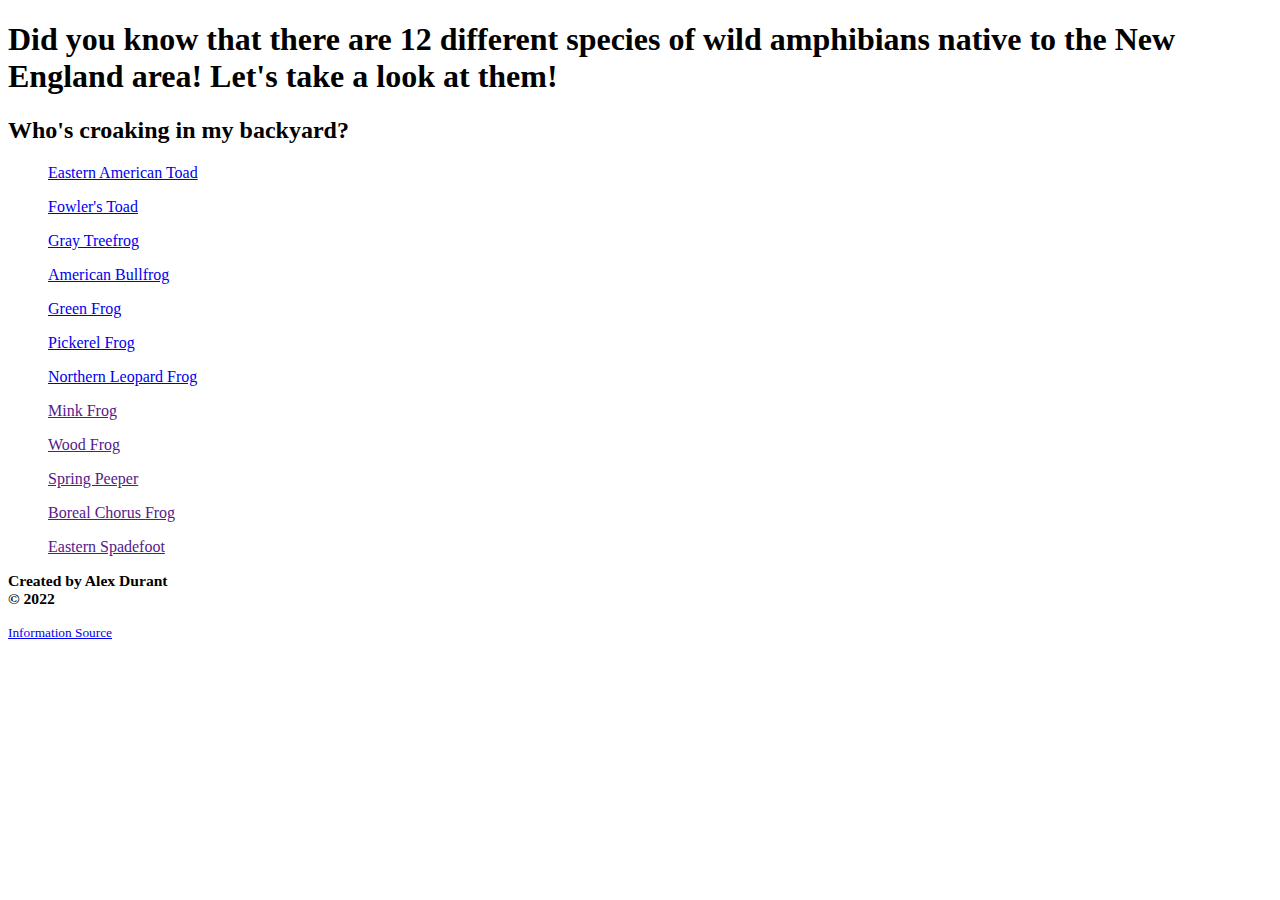
==== index.html @ 2158b1fc "added new page" ====
<!DOCTYPE html>
<html lang="en">
<head>
    <meta charset="UTF-8">
    <meta http-equiv="X-UA-Compatible" content="IE=edge">
    <meta name="viewport" content="width=device-width, initial-scale=1.0">
    <title>Home</title>
</head>
<body>
    <h1>Did you know that there are 12 different species of wild amphibians native to the New England area! Let's take a look at them!</h1>

    <h2>Who's croaking in my backyard?</h2>

    <ul><a href="#">Eastern American Toad</a></ul>
    <ul><a href="#">Fowler's Toad</a></ul>
    <ul><a href="#">Gray Treefrog</a></ul>
    <ul><a href="#">American Bullfrog</a></ul>
    <ul><a href="#">Green Frog</a></ul>
    <ul><a href="#">Pickerel Frog</a></ul>
    <ul><a href="#">Northern Leopard Frog</a></ul>
    <ul><a href="">Mink Frog</a></ul>
    <ul><a href="">Wood Frog</a></ul>
    <ul><a href="">Spring Peeper</a></ul>
    <ul><a href="">Boreal Chorus Frog</a></ul>
    <ul><a href="">Eastern Spadefoot</a></ul>
</body>

<footer>
    <small>
        <h3>Created by Alex Durant<br>
        &copy; 2022 <br></h3>
        <a href="https://www.inaturalist.org/guides/14557?taxon=20979">Information Source</a>
    </small>
</footer>
</html>
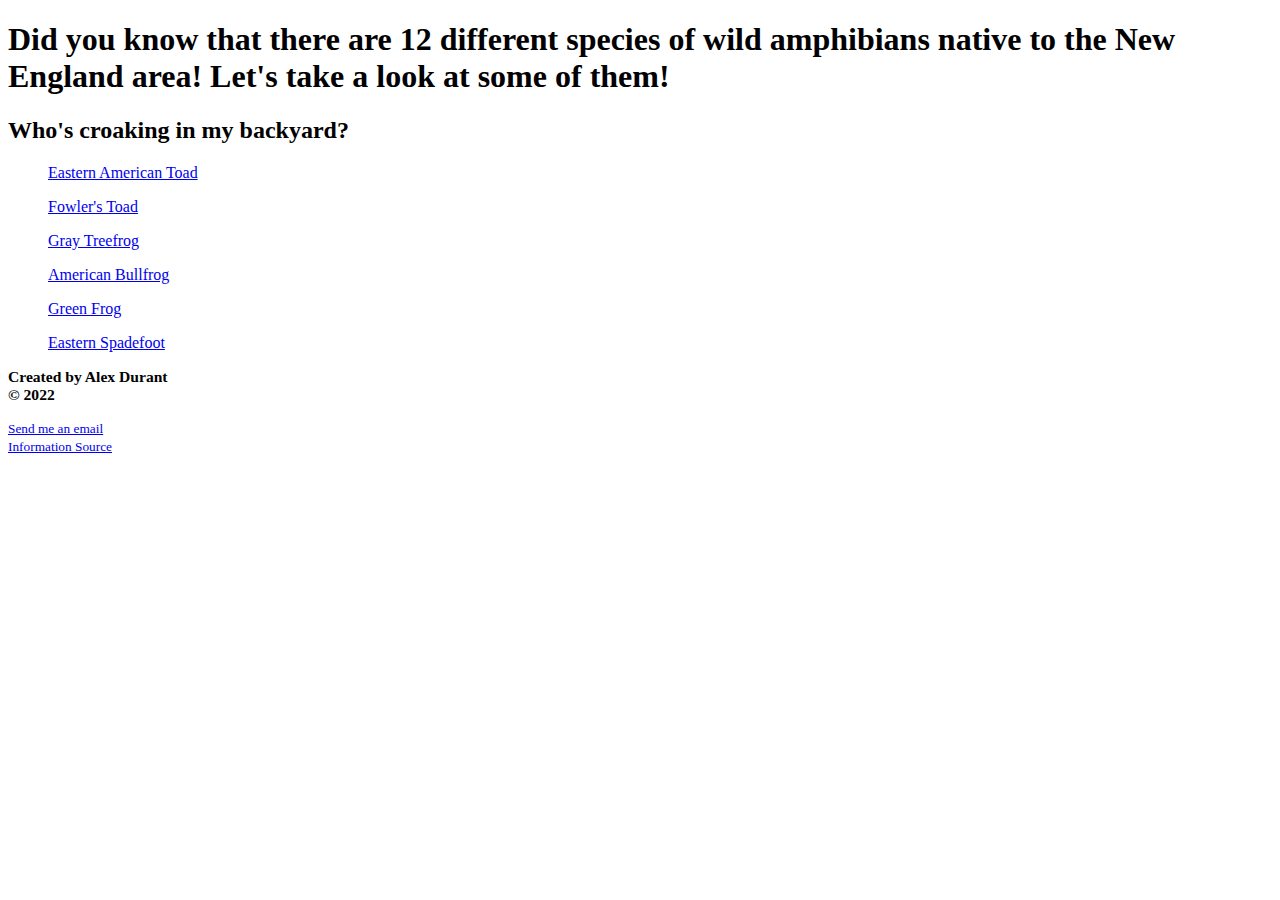
==== commit 8cc2fc27: "style" ====
--- a/index.html
+++ b/index.html
@@ -7,29 +7,26 @@
     <title>Home</title>
 </head>
 <body>
-    <h1>Did you know that there are 12 different species of wild amphibians native to the New England area! Let's take a look at them!</h1>
+    <h1>Did you know that there are 12 different species of wild amphibians native to the New England area! Let's take a look at some of them!</h1>
 
     <h2>Who's croaking in my backyard?</h2>
 
-    <ul><a href="#">Eastern American Toad</a></ul>
-    <ul><a href="#">Fowler's Toad</a></ul>
-    <ul><a href="#">Gray Treefrog</a></ul>
-    <ul><a href="#">American Bullfrog</a></ul>
-    <ul><a href="#">Green Frog</a></ul>
-    <ul><a href="#">Pickerel Frog</a></ul>
-    <ul><a href="#">Northern Leopard Frog</a></ul>
-    <ul><a href="">Mink Frog</a></ul>
-    <ul><a href="">Wood Frog</a></ul>
-    <ul><a href="">Spring Peeper</a></ul>
-    <ul><a href="">Boreal Chorus Frog</a></ul>
-    <ul><a href="">Eastern Spadefoot</a></ul>
+    <ul><a href="/EAT.html">Eastern American Toad</a></ul>
+    <ul><a href="/FT.html">Fowler's Toad</a></ul>
+    <ul><a href="/GT.html">Gray Treefrog</a></ul>
+    <ul><a href="/AB.html">American Bullfrog</a></ul>
+    <ul><a href="/GF.html">Green Frog</a></ul>
+    <ul><a href="/ES.html">Eastern Spadefoot</a></ul>
 </body>
 
 <footer>
     <small>
         <h3>Created by Alex Durant<br>
         &copy; 2022 <br></h3>
+        <a href="mailto:adura0028@mail.ct.edu">Send me an email</a><br>
         <a href="https://www.inaturalist.org/guides/14557?taxon=20979">Information Source</a>
     </small>
 </footer>
+
+<p><a href="#top"></a></p>
 </html>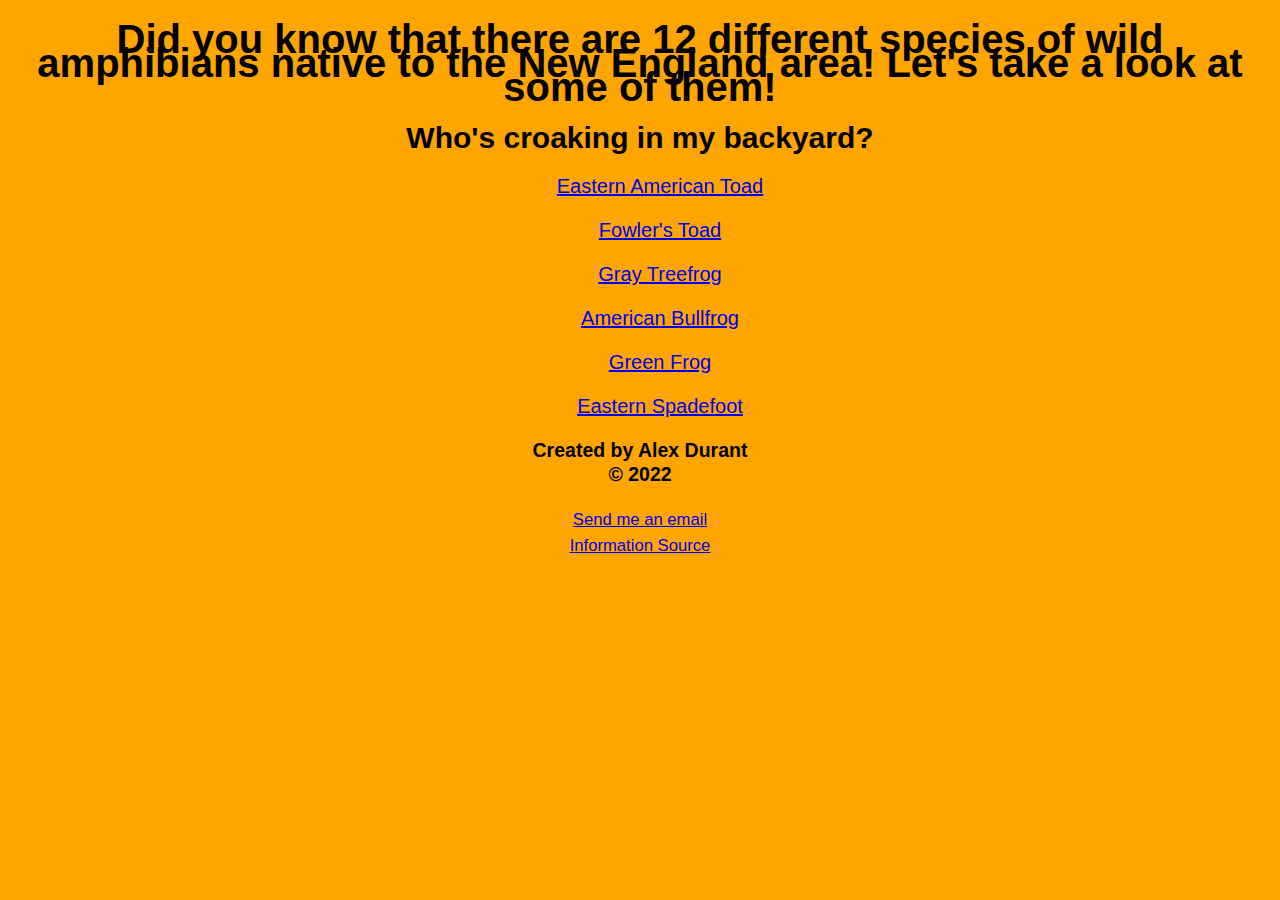
==== commit f76da961: "style" ====
--- a/index.html
+++ b/index.html
@@ -5,6 +5,7 @@
     <meta http-equiv="X-UA-Compatible" content="IE=edge">
     <meta name="viewport" content="width=device-width, initial-scale=1.0">
     <title>Home</title>
+    <link rel="stylesheet" href="/css/index-style.css">
 </head>
 <body>
     <h1>Did you know that there are 12 different species of wild amphibians native to the New England area! Let's take a look at some of them!</h1>
--- a/css/index-style.css
+++ b/css/index-style.css
@@ -0,0 +1,23 @@
+html {
+    box-sizing: border-box;
+    font-family: 'Franklin Gothic Medium', 'Arial Narrow', Arial, sans-serif;
+    font-size: 1.25rem;
+    line-height: 1.2rem;
+    color: 5F8D4E;
+    text-align: center;
+}
+
+*,
+* ::before,
+* ::after {
+    box-sizing: inherit;
+}
+
+body {
+    background-color: orange;
+    background-image: url(https://upload.wikimedia.org/wikipedia/commons/thumb/0/0d/Roseland_Park%2C_Woodstock_Connecticut.jpg/1280px-Roseland_Park%2C_Woodstock_Connecticut.jpg);
+    background-position: top;
+    background-size: cover;
+    background-repeat: no-repeat;
+    background-attachment: fixed;
+}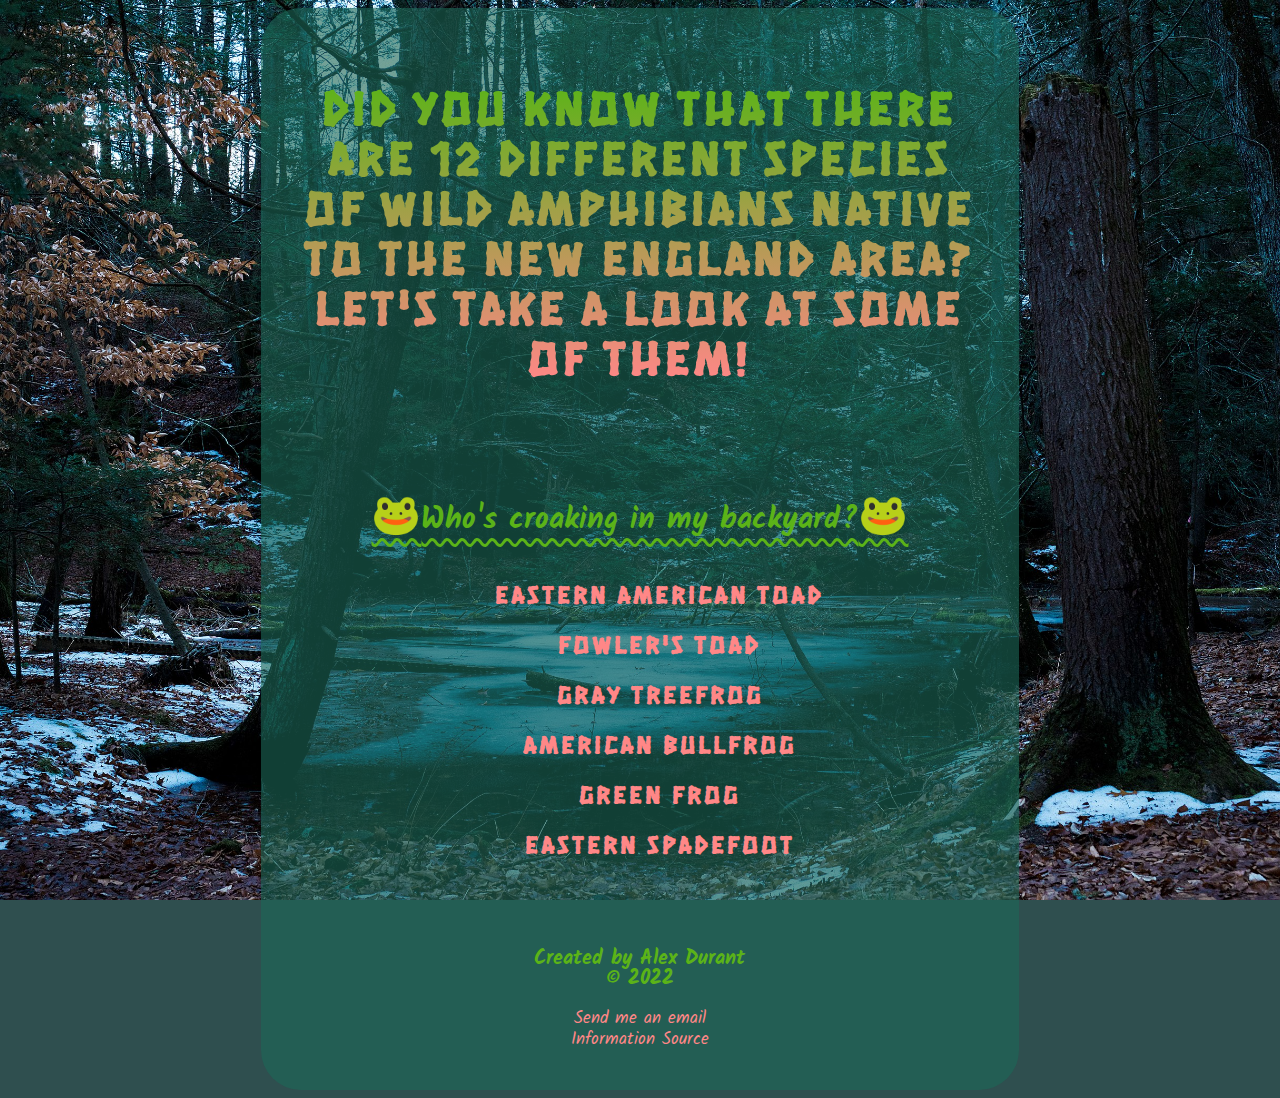
==== commit 75a5c97e: "css details" ====
--- a/index.html
+++ b/index.html
@@ -5,29 +5,40 @@
     <meta http-equiv="X-UA-Compatible" content="IE=edge">
     <meta name="viewport" content="width=device-width, initial-scale=1.0">
     <title>Home</title>
+    <link rel="preconnect" href="https://fonts.googleapis.com">
+    <link rel="preconnect" href="https://fonts.gstatic.com" crossorigin>
+    <link href="https://fonts.googleapis.com/css2?family=Hanalei+Fill&family=Kalam&display=swap" rel="stylesheet">
     <link rel="stylesheet" href="/css/index-style.css">
 </head>
-<body>
-    <h1>Did you know that there are 12 different species of wild amphibians native to the New England area! Let's take a look at some of them!</h1>
+<div id="wrapper">
+    <body>
+        <h1>Did you know that there are 12 different species of wild amphibians native to the New England area? <br> 
+            Let's take a look at some of them!</h1>
 
-    <h2>Who's croaking in my backyard?</h2>
+        <img src="" alt="">
+        <h4></h4>
 
-    <ul><a href="/EAT.html">Eastern American Toad</a></ul>
-    <ul><a href="/FT.html">Fowler's Toad</a></ul>
-    <ul><a href="/GT.html">Gray Treefrog</a></ul>
-    <ul><a href="/AB.html">American Bullfrog</a></ul>
-    <ul><a href="/GF.html">Green Frog</a></ul>
-    <ul><a href="/ES.html">Eastern Spadefoot</a></ul>
-</body>
+        <h2>Who's croaking in my backyard?</h2>
 
-<footer>
-    <small>
-        <h3>Created by Alex Durant<br>
-        &copy; 2022 <br></h3>
-        <a href="mailto:adura0028@mail.ct.edu">Send me an email</a><br>
-        <a href="https://www.inaturalist.org/guides/14557?taxon=20979">Information Source</a>
-    </small>
-</footer>
+        <nav>
+            <ul>
+                <li><a href="/EAT.html">Eastern American Toad</a></li>
+                <li><a href="/FT.html">Fowler's Toad</a></li>
+                <li><a href="/GT.html">Gray Treefrog</a></li>
+                <li><a href="/AB.html">American Bullfrog</a></li>
+                <li><a href="/GF.html">Green Frog</a></li>
+                <li><a href="/ES.html">Eastern Spadefoot</a></li>
+        </ul>
+        </nav>
+    </body>
 
-<p><a href="#top"></a></p>
+    <footer>
+        <small>
+            <h3>Created by Alex Durant<br>
+            &copy; 2022 <br></h3>
+            <a href="mailto:adura0028@mail.ct.edu">Send me an email</a><br>
+            <a href="https://www.inaturalist.org/guides/14557?taxon=20979">Information Source</a>
+        </small>
+    </footer>
+</div>
 </html>--- a/css/index-style.css
+++ b/css/index-style.css
@@ -1,9 +1,19 @@
+/*
+font-family: 'Kalam', cursive;
+font-family: 'Hanalei Fill', cursive;
+*/
+
+:root {
+    --color-green: #5BB318;
+    --color-pink: #FF8787;
+}
+
 html {
     box-sizing: border-box;
-    font-family: 'Franklin Gothic Medium', 'Arial Narrow', Arial, sans-serif;
+    font-family: Impact, Haettenschweiler, 'Arial Narrow Bold', sans-serif;
     font-size: 1.25rem;
-    line-height: 1.2rem;
-    color: 5F8D4E;
+    line-height: 2.5rem;
+    color: #5F8D4E;
     text-align: center;
 }
 
@@ -14,10 +24,88 @@
 }
 
 body {
-    background-color: orange;
-    background-image: url(https://upload.wikimedia.org/wikipedia/commons/thumb/0/0d/Roseland_Park%2C_Woodstock_Connecticut.jpg/1280px-Roseland_Park%2C_Woodstock_Connecticut.jpg);
+    background-color: darkslategrey;
+    background-image: url(/img/NATURE_TRAIL_II.jpg);
     background-position: top;
     background-size: cover;
     background-repeat: no-repeat;
     background-attachment: fixed;
+}
+
+#wrapper {
+    width: 60%;
+    background-color: #1c67589b;
+    color: var(--color-green);
+    padding: 2rem;
+    border-radius: 2rem;
+    margin: 0 auto;
+}
+
+h1 {
+    font-family: 'Hanalei Fill', cursive;
+    font-size: 2.5rem;
+    font-weight: lighter;
+    line-height: 2.5rem;
+    letter-spacing: 0.2rem;
+    background-image: -o-linear-gradient(var(--color-green), var(--color-pink));
+    background-image: linear-gradient(var(--color-green), var(--color-pink));
+    -webkit-background-clip: text;
+            background-clip: text;
+    color: transparent;
+}
+
+h2 {
+    font-family: 'Kalam', cursive;
+    text-decoration: underline wavy;
+    text-underline-offset: 10px;
+}
+
+h2::before,
+h2::after {
+    content: "\1F438 ";
+    font-size: 2rem;
+}
+
+nav li {
+    font-size: 1.3rem;
+    font-family: 'Hanalei Fill', cursive;
+    letter-spacing: 3px;
+    list-style-type: none;
+}
+
+nav a:link,
+nav a:visited {
+    color: var(--color-pink);
+    text-decoration: none;
+}
+
+nav a:hover,
+nav a:active {
+    text-decoration: underline wavy;
+    text-underline-offset: 4px;
+    color: #FED049;
+}
+
+nav a:hover::before,
+nav a:hover::after {
+    content: "\1F331 ";
+}
+
+footer {
+    font-family: 'Kalam', cursive;
+    font-size: 1rem;
+    line-height: 1rem;
+    padding-top: 40px;
+}
+
+footer a:link,
+footer a:visited {
+    color: var(--color-pink);
+    text-decoration: none;
+}
+
+footer a:hover,
+footer a:active {
+    text-decoration: underline wavy;
+    color: #FED049;
 }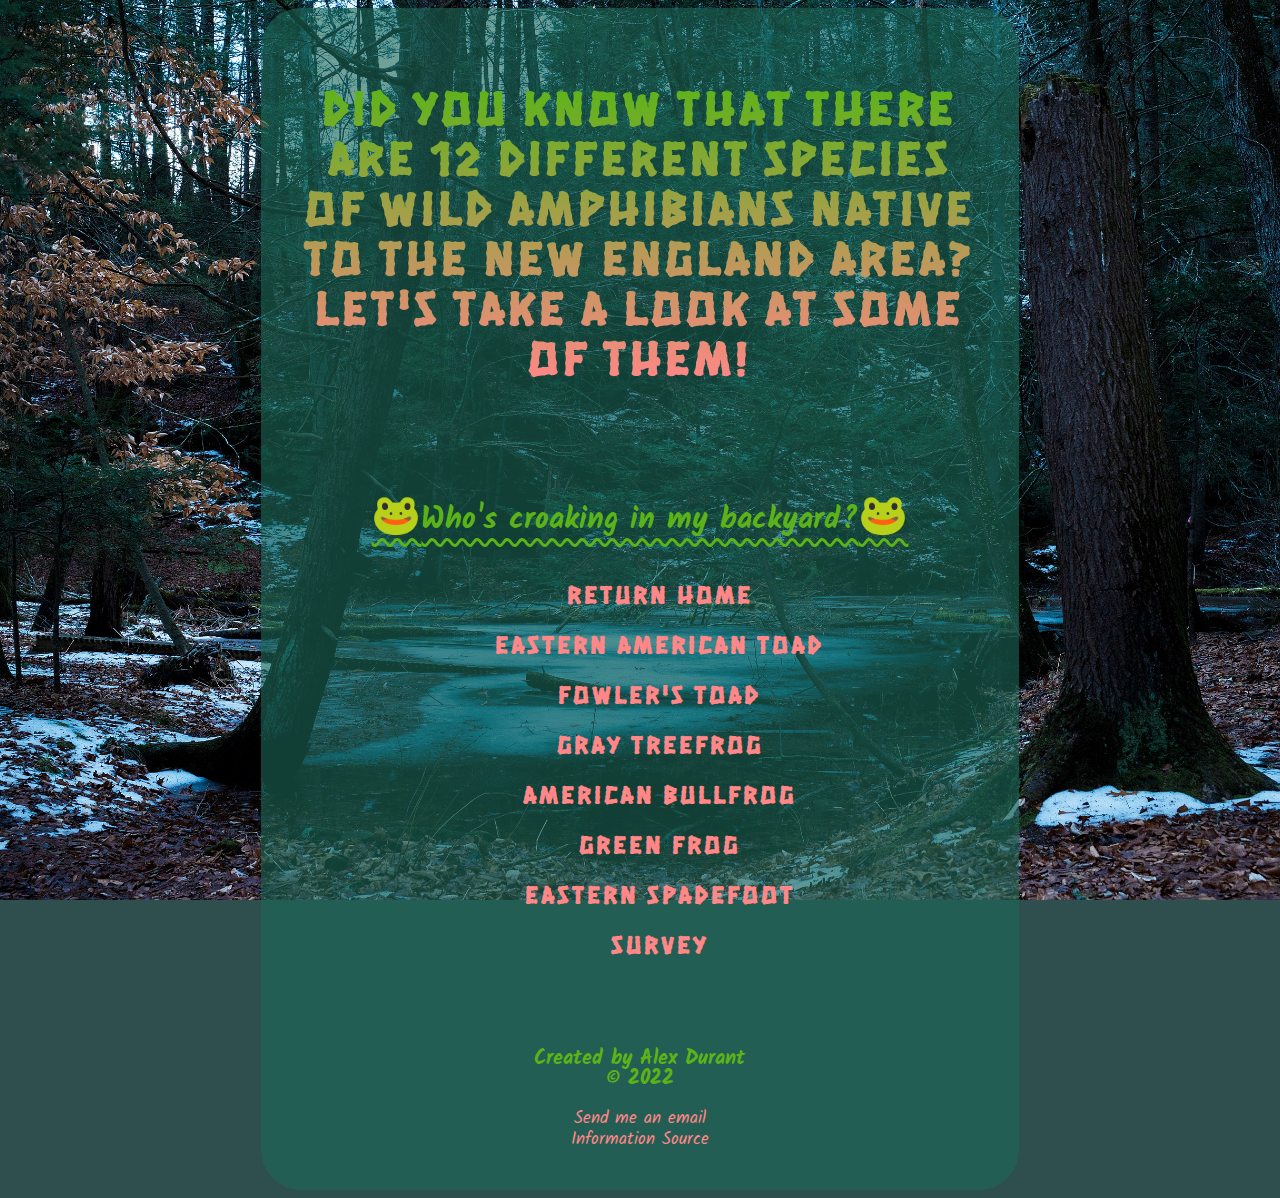
==== commit fa0f9058: "redid nav" ====
--- a/index.html
+++ b/index.html
@@ -22,13 +22,15 @@
 
         <nav>
             <ul>
-                <li><a href="/EAT.html">Eastern American Toad</a></li>
-                <li><a href="/FT.html">Fowler's Toad</a></li>
-                <li><a href="/GT.html">Gray Treefrog</a></li>
-                <li><a href="/AB.html">American Bullfrog</a></li>
-                <li><a href="/GF.html">Green Frog</a></li>
-                <li><a href="/ES.html">Eastern Spadefoot</a></li>
-        </ul>
+                <li><a href="/index.html">Return Home</a></li>
+                <li><a href="/Eastern American Toad.html">Eastern American Toad</a></li>
+                <li><a href="/Fowler's Toad.html">Fowler's Toad</a></li>
+                <li><a href="/Green Treefrog.html">Gray Treefrog</a></li>
+                <li><a href="/American Bullfrog.html">American Bullfrog</a></li>
+                <li><a href="/Green Frog.html">Green Frog</a></li>
+                <li><a href="/Eastern Spadefoot.html">Eastern Spadefoot</a></li>
+                <li><a href="/Survey.html">Survey</a></li>
+            </ul>
         </nav>
     </body>
 
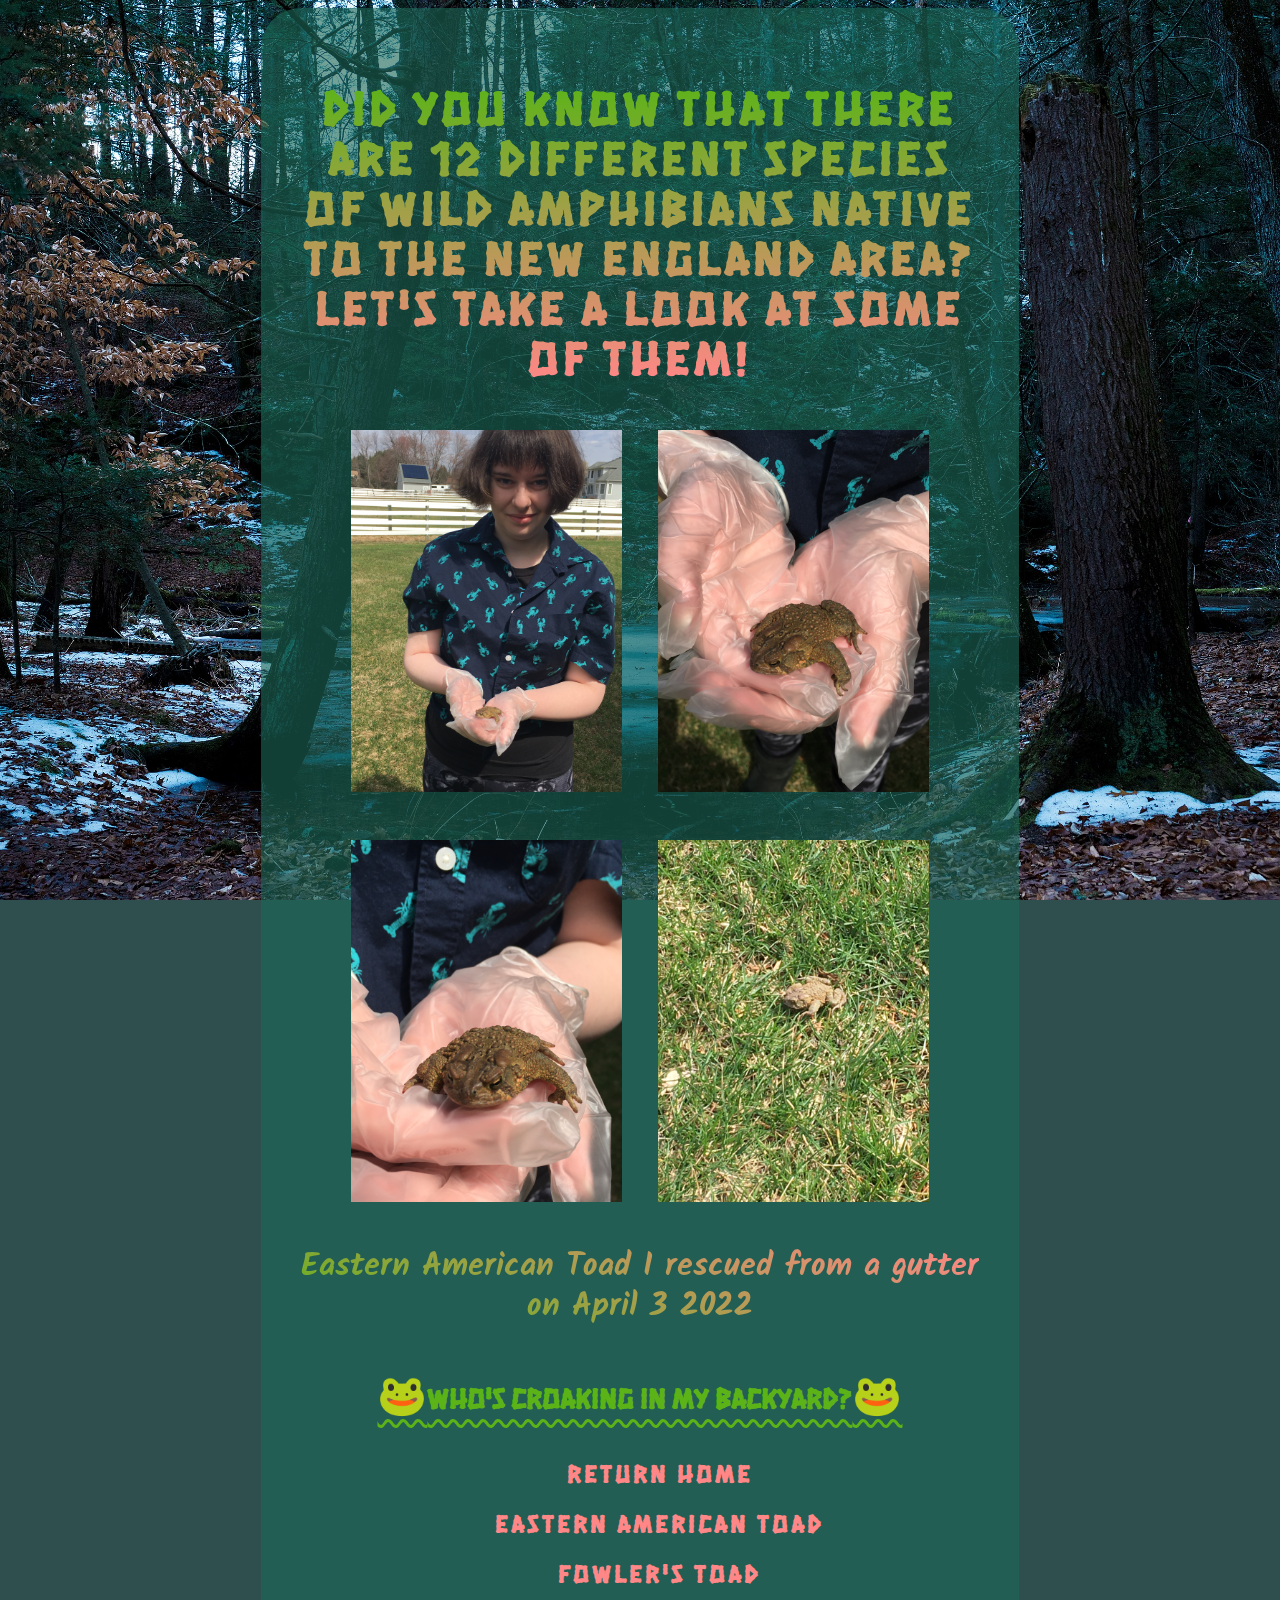
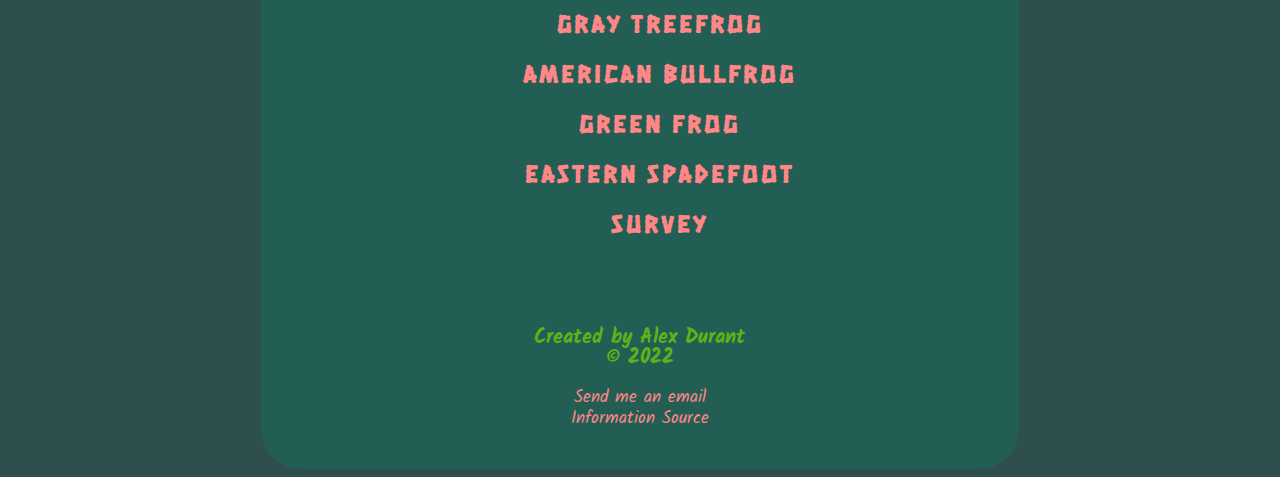
==== commit 04e4c890: "last update" ====
--- a/index.html
+++ b/index.html
@@ -15,8 +15,11 @@
         <h1>Did you know that there are 12 different species of wild amphibians native to the New England area? <br> 
             Let's take a look at some of them!</h1>
 
-        <img src="" alt="">
-        <h4></h4>
+        <img src="/img/IMG_9885.JPG" alt="me holding a froggy">
+        <img src="/img/IMG_9887.JPG" alt="close up 1">
+        <img src="/img/IMG_9890.JPG" alt="close up 2">
+        <img src="/img/IMG_9891.JPG" alt="he is free">
+        <h4>Eastern American Toad I rescued from a gutter on April 3 2022</h4>
 
         <h2>Who's croaking in my backyard?</h2>
 
--- a/css/index-style.css
+++ b/css/index-style.css
@@ -54,8 +54,27 @@
     color: transparent;
 }
 
+img {
+    display: inline;
+    max-width: 40%;
+    margin: 15px 15px 15px;
+}
+
+h4 {
+    font-family: 'Kalam', cursive;
+    font-size: 1.6rem;
+    margin-top: 12px;
+    line-height: 2rem;
+    background-image: -o-linear-gradient(20deg, var(--color-green), var(--color-pink));
+    background-image: linear-gradient(20deg, var(--color-green), var(--color-pink));
+    -webkit-background-clip: text;
+            background-clip: text;
+    color: transparent;
+}
+
 h2 {
-    font-family: 'Kalam', cursive;
+    font-family: 'Hanalei Fill', cursive;
+    font-weight: lighter;
     text-decoration: underline wavy;
     text-underline-offset: 10px;
 }
